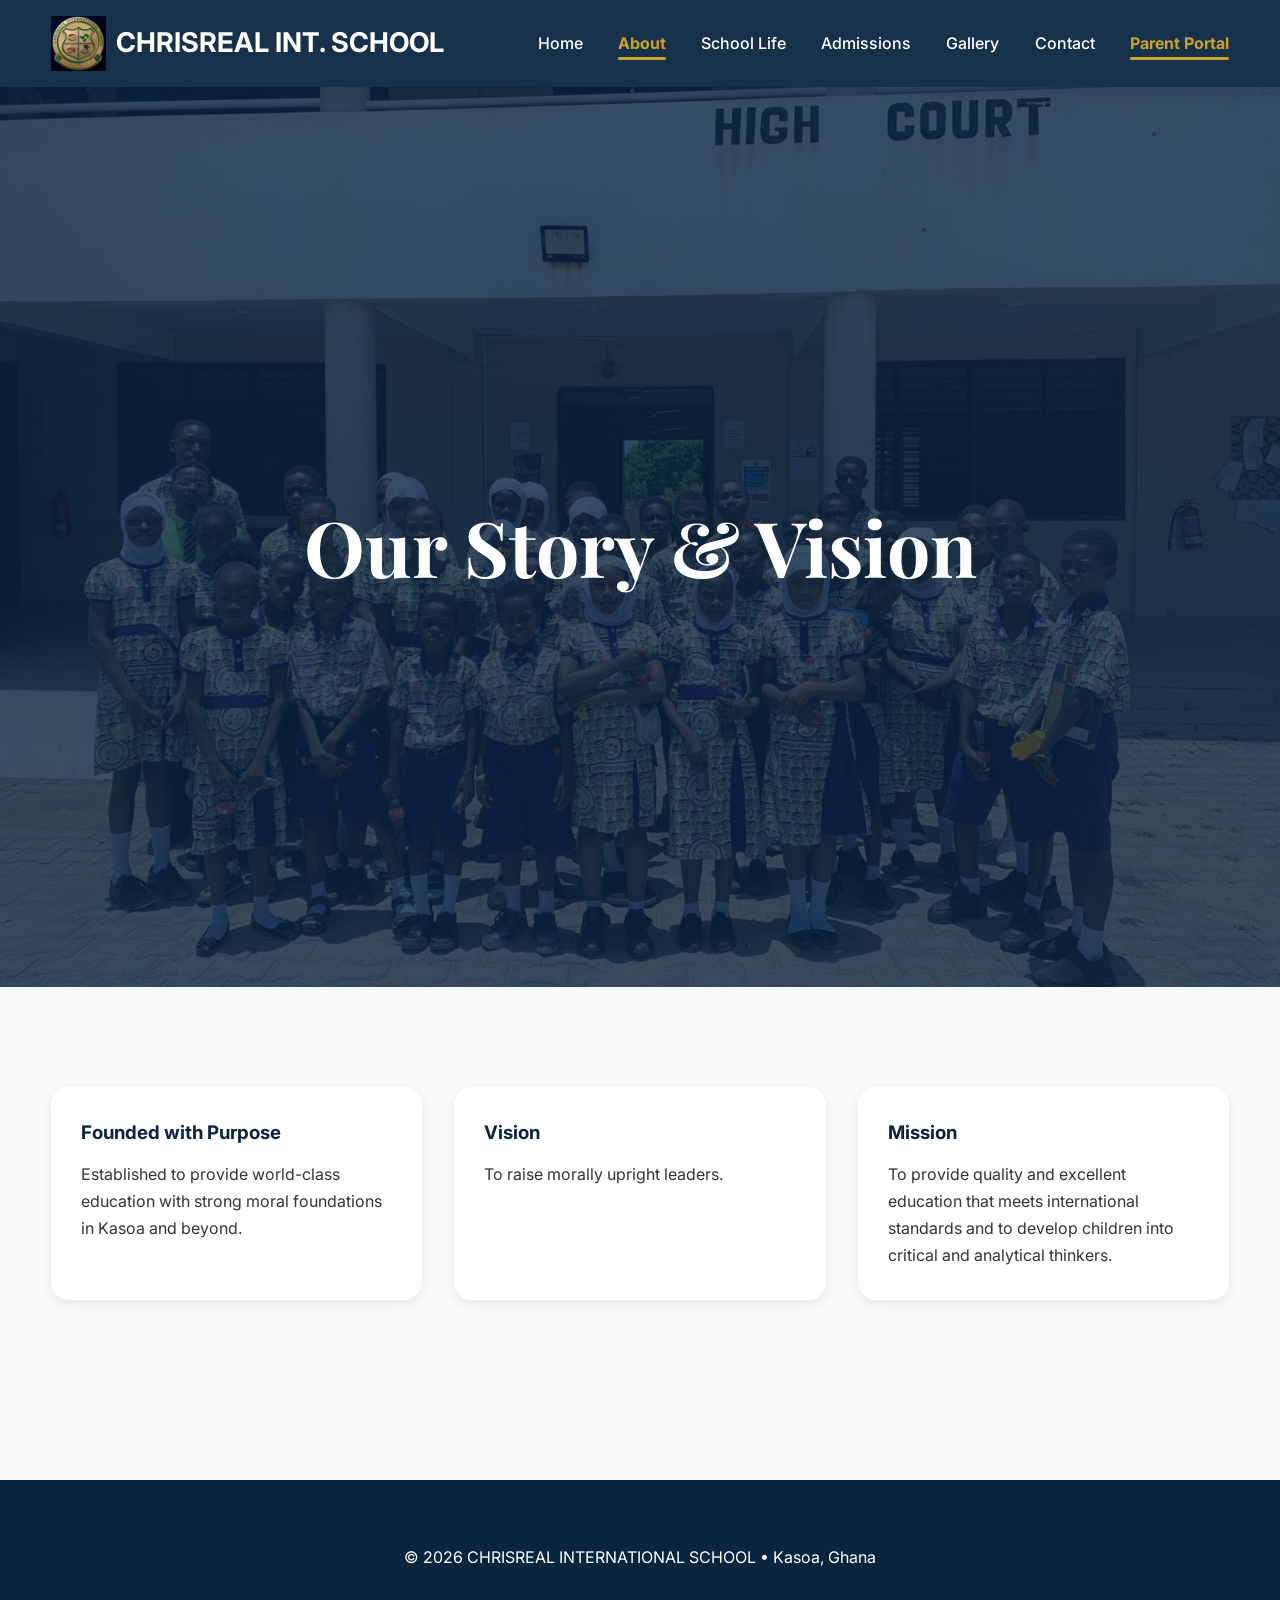
==== about.html @ 903fd570 "Update about.html" ====
<!DOCTYPE html>
<html lang="en">
<head>
  <meta charset="UTF-8">
  <meta name="viewport" content="width=device-width, initial-scale=1.0">
  <title>About Us - CHRISREAL INT. SCHOOL</title>

 <!-- Favicon -->
<link rel="icon" type="image/x-icon" href="image/favicon.ico">
<link rel="icon" type="image/png" sizes="32x32" href="image/favicon-32x32.png">
<link rel="icon" type="image/png" sizes="16x16" href="image/favicon-16x16.png">
<link rel="apple-touch-icon" sizes="180x180" href="image/apple-touch-icon.png">
<link rel="manifest" href="image/site.webmanifest">
  
  <link rel="stylesheet" href="assets/css/styles.css">
  <link href="https://fonts.googleapis.com/css2?family=Inter:wght@400;500;600;700&family=Playfair+Display:wght@700&display=swap" rel="stylesheet">
  <link rel="stylesheet" href="https://cdnjs.cloudflare.com/ajax/libs/font-awesome/6.6.0/css/all.min.css">
</head>
<body>

<!-- ==================== NAVBAR ==================== -->
<nav class="navbar">
  <div class="container">
    <div class="logo">
      <img src="image/chrisreallogo.jpg" alt="Chrisreal International School Logo">
      <span>CHRISREAL INT. SCHOOL</span>
    </div>

    <!-- Desktop Menu -->
    <ul class="nav-links">
      <li><a href="index.html">Home</a></li>
      <li><a href="about.html" class="active">About</a></li>
      <li><a href="life.html">School Life</a></li>
      <li><a href="admission.html">Admissions</a></li>
      <li><a href="gallery.html">Gallery</a></li>
      <li><a href="contact.html">Contact</a></li>
      <li><a href="login.php" class="active">Parent Portal</a></li>
    </ul>

    <button class="hamburger" id="hamburger" aria-label="Open menu" aria-expanded="false">&#9776;</button>
  </div>
</nav>

<!-- MOBILE PANEL — matches the ID main.js expects -->
<div class="mobile-panel" id="mobilePanel">
  <button class="close-menu" id="closeMenu" aria-label="Close menu">&#x2715;</button>
  <ul class="mobile-links">
    <li><a href="index.html">Home</a></li>
    <li><a href="about.html">About Us</a></li>
    <li><a href="life.html">School Life</a></li>
    <li><a href="admission.html">Admissions</a></li>
    <li><a href="gallery.html">Gallery</a></li>
    <li><a href="contact.html">Contact</a></li>
    <li><a href="login.php" class="active">Parent Portal</a></li>
  </ul>
</div>

<!-- OVERLAY — clicking it closes the menu -->
<div class="menu-overlay" id="menuOverlay"></div>

<!-- ==================== HERO ==================== -->
<header class="hero" style="height:65vh;
  background: linear-gradient(rgba(10,37,64,0.8), rgba(10,37,64,0.8)),
  url('image/about.jpg') center/cover no-repeat;">
  <div class="hero-content">
    <h1>Our Story &amp; Vision</h1>
  </div>
</header>

<!-- ==================== TILES ==================== -->
<section class="section">
  <div class="container">
    <div class="tiles-grid">

      <div class="tile">
        <div class="tile-content">
          <h3>Founded with Purpose</h3>
          <p>Established to provide world-class education with strong moral foundations in Kasoa and beyond.</p>
        </div>
      </div>

      <div class="tile">
        <div class="tile-content">
          <h3>Vision</h3>
          <p>To raise morally upright leaders.</p>
        </div>
      </div>

      <div class="tile">
        <div class="tile-content">
          <h3>Mission</h3>
          <p>To provide quality and excellent education that meets international standards and to develop children into critical and analytical thinkers.</p>
        </div>
      </div>

    </div>
  </div>
</section>

<!-- ==================== FOOTER ==================== -->
<footer>
  <div class="container">
    <p>&copy; <span id="year"></span> CHRISREAL INTERNATIONAL SCHOOL &bull; Kasoa, Ghana</p>
  </div>
</footer>

<script src="assets/js/main.js"></script>
</body>
</html>
---- assets/css/styles.css ----
/* ==================== RESET ==================== */
* {
  margin: 0;
  padding: 0;
  box-sizing: border-box;
}

:root {
  --primary: #0a2540;
  --primary-light: #133b63;
  --accent: #c9a227;
  --accent-hover: #e0b62d;

  --text: #333;
  --white: #fff;
  --bg-light: #f8fafc;

  --shadow-sm: 0 4px 12px rgba(0, 0, 0, 0.08);
  --shadow-md: 0 10px 30px rgba(0, 0, 0, 0.12);
  --shadow-lg: 0 20px 60px rgba(0, 0, 0, 0.16);

  --radius: 18px;
  --transition: all 0.35s ease;
}

/* ==================== GLOBAL ==================== */
html {
  scroll-behavior: smooth;
}

html,
body {
  width: 100%;
  overflow-x: hidden;
}

body {
  font-family: 'Inter', system-ui, sans-serif;
  line-height: 1.7;
  color: var(--text);
  background: var(--bg-light);
}

img {
  max-width: 100%;
  display: block;
}

.container {
  width: min(92%, 1400px);
  margin: auto;
}

.section {
  padding: 100px 0;
}

.section-title {
  text-align: center;
  font-size: clamp(2rem, 5vw, 3rem);
  margin-bottom: 4rem;
  color: var(--primary);
  font-family: 'Playfair Display', serif;
  position: relative;
}

.section-title::after {
  content: "";
  width: 90px;
  height: 4px;
  background: var(--accent);
  position: absolute;
  bottom: -15px;
  left: 50%;
  transform: translateX(-50%);
  border-radius: 20px;
}

/* ==================== NAVBAR ==================== */
.navbar {
  background: rgba(10, 37, 64, 0.94);
  backdrop-filter: blur(14px);
  position: sticky;
  top: 0;
  z-index: 1200;
  box-shadow: var(--shadow-sm);
}

.navbar .container {
  padding: 1rem 0;
  display: flex;
  align-items: center;
  justify-content: space-between;
  position: relative;
}

.logo {
  display: flex;
  align-items: center;
  gap: 10px;
  color: white;
  font-size: 1.7rem;
  font-weight: 700;
}

.logo img {
  height: 55px;
  transition: var(--transition);
}

.logo:hover img {
  transform: scale(1.05);
}

/* ==================== DESKTOP NAV ==================== */
.nav-links {
  display: flex;
  list-style: none;
  gap: 2.2rem;
}

.nav-links a {
  color: white;
  text-decoration: none;
  font-weight: 500;
  font-size: 1rem;
  position: relative;
  transition: var(--transition);
}

.nav-links a:hover {
  color: var(--accent);
}

.nav-links a::after {
  content: '';
  position: absolute;
  left: 0;
  bottom: -7px;
  width: 0;
  height: 3px;
  border-radius: 20px;
  background: var(--accent);
  transition: var(--transition);
}

.nav-links a:hover::after,
.nav-links a.active::after {
  width: 100%;
}

/* ==================== HAMBURGER ==================== */
.hamburger {
  display: none;
  font-size: 2rem;
  color: white;
  background: none;
  border: none;
  cursor: pointer;
}

/* ==================== MOBILE MENU ==================== */
.mobile-menu {
  display: none;
  position: absolute;
  top: 100%;
  left: 0;
  width: 100%;
  background: rgba(10, 37, 64, 0.98);
  backdrop-filter: blur(12px);
  padding: 30px 0 40px;
  box-shadow: var(--shadow-lg);
}

.mobile-menu.active {
  display: block;
  animation: fadeIn 0.35s ease;
}

.mobile-menu .nav-links {
  display: flex;
  flex-direction: column;
  gap: 1.5rem;
  padding: 0 25px;
}

.mobile-menu .nav-links a {
  font-size: 1.2rem;
  padding: 12px 0;
  display: block;
}

/* ==================== BUTTONS ==================== */
.btn-primary,
.btn-secondary {
  padding: 14px 32px;
  border-radius: 50px;
  text-decoration: none;
  font-weight: 600;
  transition: var(--transition);
  display: inline-flex;
  align-items: center;
  justify-content: center;
}

.btn-primary {
  background: var(--accent);
  color: var(--primary);
  box-shadow: 0 8px 20px rgba(201, 162, 39, 0.3);
}

.btn-primary:hover {
  background: var(--accent-hover);
  transform: translateY(-3px);
}

.btn-secondary {
  border: 2px solid rgba(255,255,255,0.8);
  color: white;
}

.btn-secondary:hover {
  background: white;
  color: var(--primary);
  transform: translateY(-3px);
}

/* ==================== HERO ==================== */
.hero {
  min-height: 100vh;
  padding: 120px 0 80px;
  background:
    linear-gradient(rgba(10,37,64,0.82), rgba(10,37,64,0.82)),
    url('../assets/images/hero.jpg') center/cover no-repeat;
  display: flex;
  align-items: center;
  text-align: center;
  color: white;
}

.hero-content {
  max-width: 950px;
  margin: auto;
  padding: 0 20px;
  animation: fadeUp 1s ease;
}

.hero-content h1 {
  font-family: 'Playfair Display', serif;
  font-size: clamp(2.8rem, 6vw, 5rem);
  line-height: 1.1;
  margin-bottom: 1.4rem;
}

.hero-content p {
  font-size: 1.2rem;
  max-width: 700px;
  margin: auto;
  opacity: 0.92;
}

.hero-buttons {
  display: flex;
  gap: 18px;
  justify-content: center;
  flex-wrap: wrap;
  margin-top: 35px;
}

/* ==================== TILES ==================== */
.tiles-grid {
  display: grid;
  grid-template-columns: repeat(auto-fit, minmax(320px, 1fr));
  gap: 2rem;
}

.tile {
  background: white;
  border-radius: var(--radius);
  overflow: hidden;
  box-shadow: var(--shadow-sm);
  transition: var(--transition);
}

.tile:hover {
  transform: translateY(-10px);
  box-shadow: var(--shadow-lg);
}

.tile img {
  width: 100%;
  height: 240px;
  object-fit: cover;
  transition: transform 0.5s ease;
}

.tile:hover img {
  transform: scale(1.05);
}

.tile-content {
  padding: 30px;
}

.tile-content h3 {
  color: var(--primary);
  margin-bottom: 12px;
}

/* ==================== FORM ==================== */
.form-container {
  background: white;
  padding: 50px 40px;
  border-radius: 24px;
  box-shadow: var(--shadow-lg);
  max-width: 780px;
  margin: 40px auto;
}

.form-group {
  margin-bottom: 24px;
}

.form-group label {
  display: block;
  margin-bottom: 10px;
  font-weight: 600;
  color: var(--primary);
}

.form-group input,
.form-group select,
.form-group textarea {
  width: 100%;
  padding: 16px 18px;
  border: 2px solid #e2e8f0;
  border-radius: 14px;
  font-size: 1rem;
  transition: var(--transition);
  background: #f8fafc;
}

.form-group input:focus,
.form-group select:focus,
.form-group textarea:focus {
  border-color: var(--accent);
  box-shadow: 0 0 0 4px rgba(201,162,39,0.15);
  background: white;
  outline: none;
}

.form-row {
  display: grid;
  grid-template-columns: 1fr 1fr;
  gap: 25px;
}

/* ==================== FOOTER ==================== */
footer {
  background: var(--primary);
  color: white;
  text-align: center;
  padding: 4rem 20px;
  margin-top: 80px;
}

/* ==================== ANIMATIONS ==================== */
@keyframes fadeUp {
  from {
    opacity: 0;
    transform: translateY(35px);
  }
  to {
    opacity: 1;
    transform: translateY(0);
  }
}

@keyframes fadeIn {
  from {
    opacity: 0;
    transform: translateY(-15px);
  }
  to {
    opacity: 1;
    transform: translateY(0);
  }
}

/* ==================== TABLETS ==================== */
@media (max-width: 992px) {

  /* Hide desktop nav only */
  .navbar .nav-links {
    display: none;
  }

  /* Show hamburger */
  .hamburger {
    display: block;
  }

  /* Mobile menu links */
  .mobile-menu .nav-links {
    display: flex;
  }

  .section {
    padding: 80px 0;
  }
}

/* ==================== MOBILE ==================== */
@media (max-width: 768px) {

  .navbar .container {
    padding: 0.9rem 15px;
  }

  .logo {
    font-size: 1.3rem;
  }

  .logo img {
    height: 45px;
  }

  .hero {
    min-height: auto;
    padding: 140px 20px 80px;
  }

  .hero-content {
    width: 100%;
  }

  .hero-content h1 {
    font-size: 2.2rem;
    line-height: 1.2;
  }

  .hero-content p {
    font-size: 1rem;
    line-height: 1.7;
  }

  .hero-buttons {
    flex-direction: column;
    align-items: center;
  }

  .hero-buttons a {
    width: 100%;
    max-width: 320px;
  }

  .btn-primary,
  .btn-secondary {
    width: 100%;
  }

  .form-container {
    padding: 35px 20px;
    margin: 20px 15px;
    border-radius: 18px;
  }

  .form-row {
    grid-template-columns: 1fr;
  }

  .form-group input,
  .form-group select,
  .form-group textarea {
    padding: 14px 16px;
    font-size: 16px;
  }

  .tile img {
    height: 220px;
  }
}

/* ==================== SMALL PHONES ==================== */
@media (max-width: 600px) {

  .tiles-grid {
    grid-template-columns: 1fr;
  }

  .tile-content {
    padding: 22px;
  }

  .tile img {
    height: 210px;
  }

  .section-title {
    font-size: 2rem;
  }

  .hero-content h1 {
    font-size: 2rem;
  }
}
/* Active page link */
.nav-links a.active {
  color: var(--accent);
  font-weight: 700;
}

.nav-links a.active::after {
  width: 100%;
}

/* Mobile active link */
.mobile-menu .nav-links a.active {
  background: rgba(201, 162, 39, 0.12);
  border-left: 4px solid var(--accent);
  padding-left: 14px;
  border-radius: 6px;
}

/* Hide mobile panel by default */
.mobile-panel {
  position: fixed;
  top: 0;
  right: -320px;
  width: 300px;
  max-width: 85%;
  height: 100vh;
  background: #0a2540;
  z-index: 1500;
  padding: 30px 25px;
  transition: right 0.4s ease;
  box-shadow: -10px 0 30px rgba(0,0,0,0.3);
  overflow-y: auto;
}

/* Show only when active */
.mobile-panel.active {
  right: 0;
}

/* Overlay hidden by default */
.menu-overlay {
  position: fixed;
  inset: 0;
  background: rgba(0,0,0,0.55);
  opacity: 0;
  visibility: hidden;
  transition: 0.35s ease;
  z-index: 1400;
}

/* Show overlay when active */
.menu-overlay.active {
  opacity: 1;
  visibility: visible;
}

/* Mobile links */
.mobile-links {
  list-style: none;
  display: flex;
  flex-direction: column;
  gap: 1.2rem;
  margin-top: 20px;
}

.mobile-links a {
  color: white;
  text-decoration: none;
  font-size: 1.1rem;
  padding: 12px 14px;
  display: block;
  border-radius: 10px;
  transition: 0.3s ease;
}

.mobile-links a:hover,
.mobile-links a.active {
  background: rgba(201, 162, 39, 0.15);
  color: #c9a227;
}

/* Close button */
.close-menu {
  background: none;
  border: none;
  color: white;
  font-size: 2rem;
  cursor: pointer;
  display: block;
  margin-left: auto;
}

/* =========================
   DESKTOP / MOBILE CONTROL
========================= */

/* Desktop */
@media (min-width: 993px) {

  .hamburger,
  .mobile-panel,
  .menu-overlay {
    display: none !important;
  }

  .desktop-menu {
    display: flex;
  }
}

/* Mobile */
@media (max-width: 992px) {

  .desktop-menu {
    display: none;
  }

  .hamburger {
    display: block;
  }
}
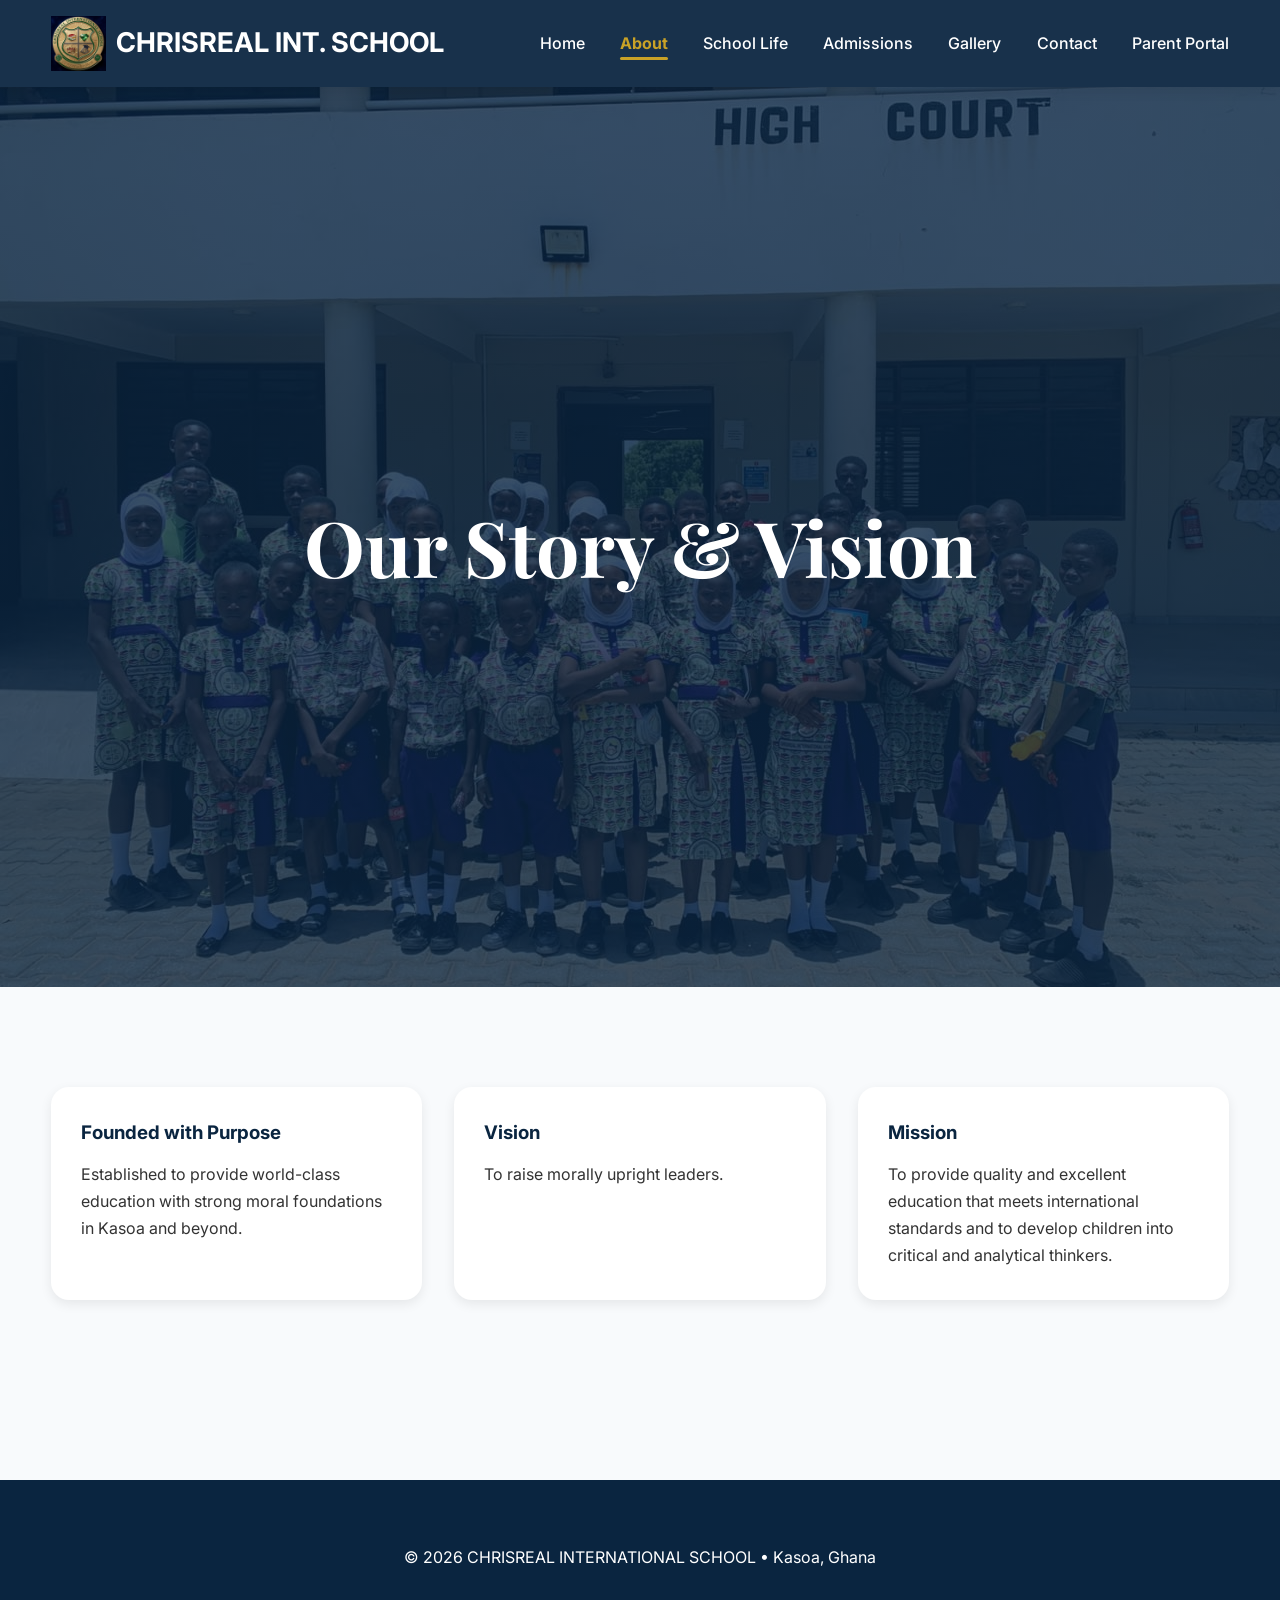
==== commit 610bad18: "Update about.html" ====
--- a/about.html
+++ b/about.html
@@ -34,7 +34,7 @@
       <li><a href="admission.html">Admissions</a></li>
       <li><a href="gallery.html">Gallery</a></li>
       <li><a href="contact.html">Contact</a></li>
-      <li><a href="login.php" class="active">Parent Portal</a></li>
+      <li><a href="login.php">Parent Portal</a></li>
     </ul>
 
     <button class="hamburger" id="hamburger" aria-label="Open menu" aria-expanded="false">&#9776;</button>
@@ -51,7 +51,7 @@
     <li><a href="admission.html">Admissions</a></li>
     <li><a href="gallery.html">Gallery</a></li>
     <li><a href="contact.html">Contact</a></li>
-    <li><a href="login.php" class="active">Parent Portal</a></li>
+    <li><a href="login.php">Parent Portal</a></li>
   </ul>
 </div>
 
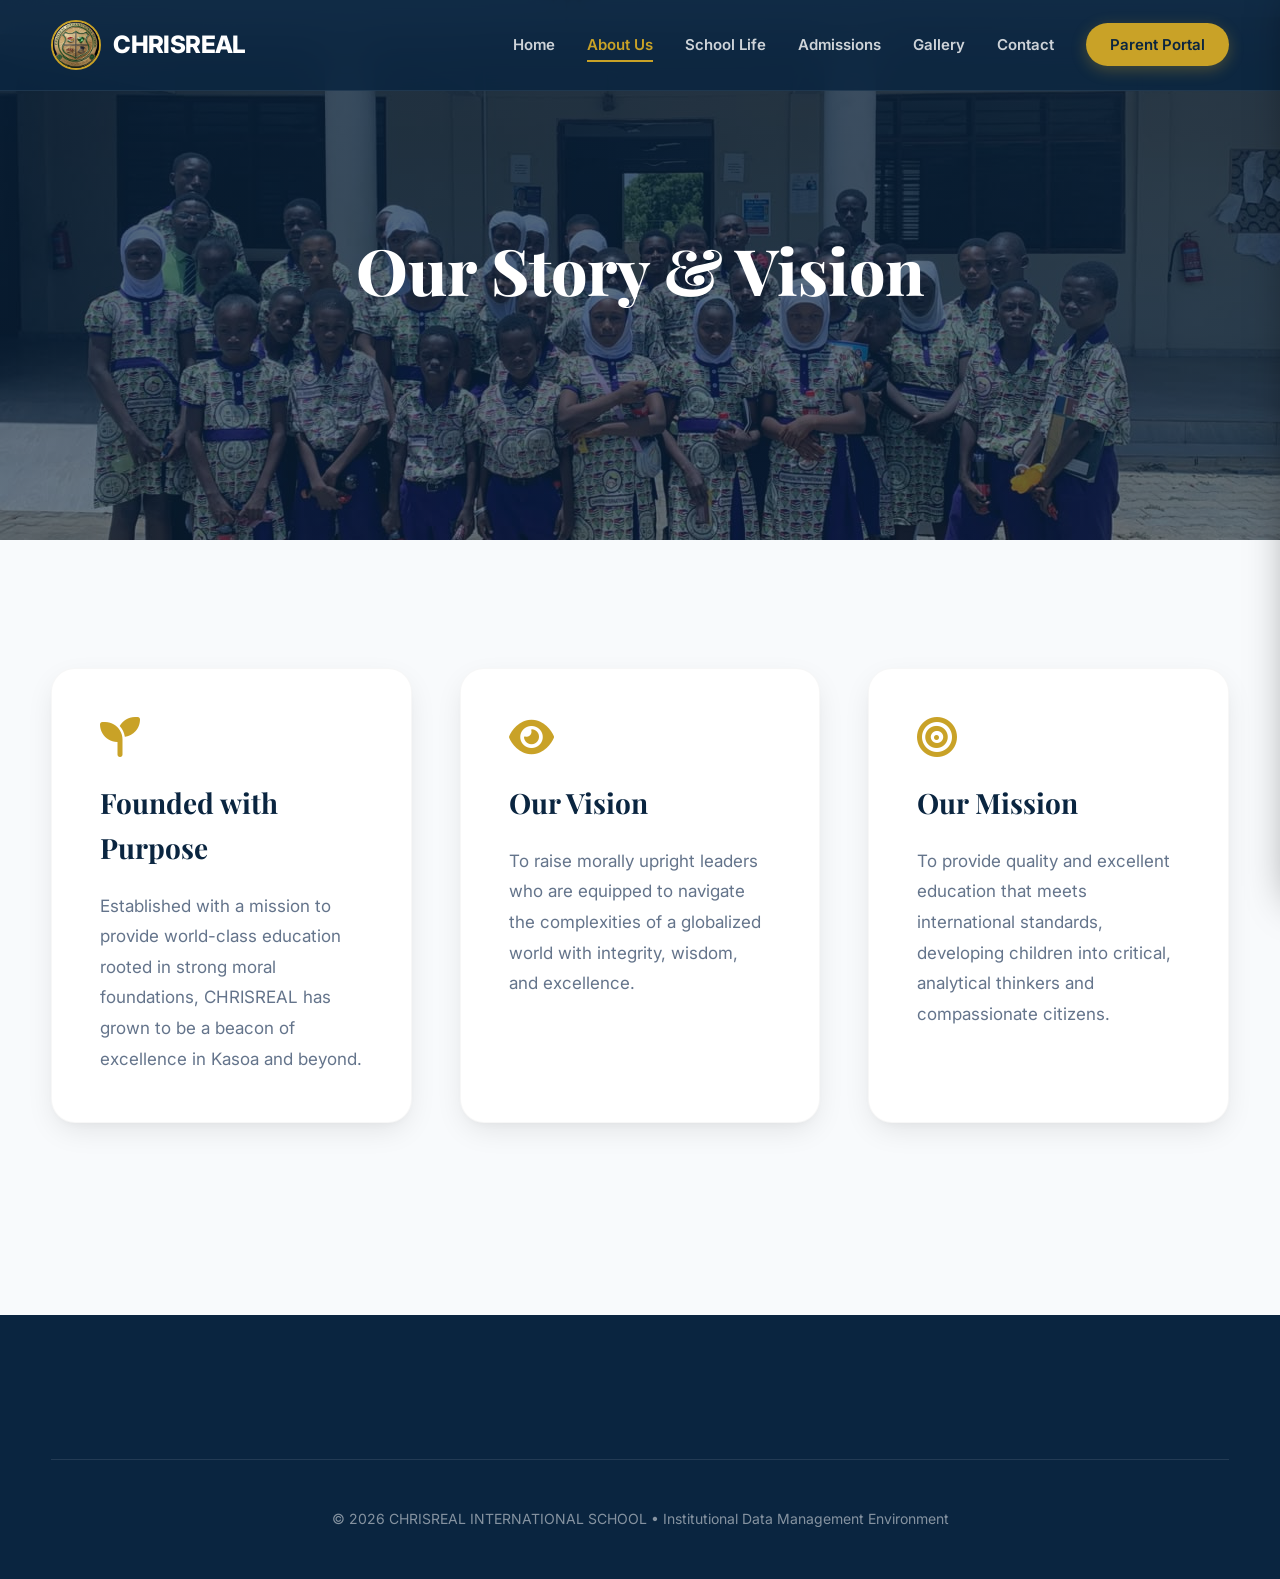
==== commit 8332ac54: "Update about.html" ====
--- a/about.html
+++ b/about.html
@@ -1,109 +1,266 @@
 <!DOCTYPE html>
 <html lang="en">
 <head>
-  <meta charset="UTF-8">
-  <meta name="viewport" content="width=device-width, initial-scale=1.0">
-  <title>About Us - CHRISREAL INT. SCHOOL</title>
-
- <!-- Favicon -->
-<link rel="icon" type="image/x-icon" href="image/favicon.ico">
-<link rel="icon" type="image/png" sizes="32x32" href="image/favicon-32x32.png">
-<link rel="icon" type="image/png" sizes="16x16" href="image/favicon-16x16.png">
-<link rel="apple-touch-icon" sizes="180x180" href="image/apple-touch-icon.png">
-<link rel="manifest" href="image/site.webmanifest">
-  
-  <link rel="stylesheet" href="assets/css/styles.css">
-  <link href="https://fonts.googleapis.com/css2?family=Inter:wght@400;500;600;700&family=Playfair+Display:wght@700&display=swap" rel="stylesheet">
-  <link rel="stylesheet" href="https://cdnjs.cloudflare.com/ajax/libs/font-awesome/6.6.0/css/all.min.css">
+    <meta charset="UTF-8">
+    <meta name="viewport" content="width=device-width, initial-scale=1.0">
+    <title>About Us | CHRISREAL INTERNATIONAL SCHOOL</title>
+
+    <!-- Favicon -->
+    <link rel="icon" type="image/x-icon" href="image/favicon.ico">
+    <link rel="icon" type="image/png" sizes="32x32" href="image/favicon-32x32.png">
+    <link rel="icon" type="image/png" sizes="16x16" href="image/favicon-16x16.png">
+    <link rel="apple-touch-icon" sizes="180x180" href="image/apple-touch-icon.png">
+    <link rel="manifest" href="image/site.webmanifest">
+    
+    <!-- Premium Fonts -->
+    <link rel="preconnect" href="https://fonts.googleapis.com">
+    <link rel="preconnect" href="https://fonts.gstatic.com" crossorigin>
+    <link href="https://fonts.googleapis.com/css2?family=Inter:wght@300;400;500;600;700;800&family=Playfair+Display:ital,wght@0,700;0,800;1,700&display=swap" rel="stylesheet">
+    
+    <!-- Iconography -->
+    <link rel="stylesheet" href="https://cdnjs.cloudflare.com/ajax/libs/font-awesome/6.6.0/css/all.min.css">
+    
+    <style>
+        :root {
+            --brand-primary: #0a2540;
+            --brand-primary-dark: #06182c;
+            --brand-primary-light: #133b63;
+            --brand-accent: #c9a227;
+            --brand-accent-hover: #e0b62d;
+            --text-main: #1e293b;
+            --text-muted: #64748b;
+            --bg-light: #f8fafc;
+            --radius-premium: 1.5rem;
+            --transition: all 0.4s cubic-bezier(0.4, 0, 0.2, 1);
+            --shadow-premium: 0 10px 30px -5px rgba(0, 0, 0, 0.1), 0 4px 10px -5px rgba(0, 0, 0, 0.05);
+            --shadow-hover: 0 25px 50px -12px rgba(0, 0, 0, 0.15);
+        }
+
+        * { margin: 0; padding: 0; box-sizing: border-box; }
+
+        html { scroll-behavior: smooth; }
+
+        body {
+            font-family: 'Inter', sans-serif;
+            background-color: var(--bg-light);
+            color: var(--text-main);
+            line-height: 1.6;
+            overflow-x: hidden;
+        }
+
+        /* --- Premium Navbar --- */
+        .navbar {
+            background: rgba(10, 37, 64, 0.85);
+            backdrop-filter: blur(20px);
+            -webkit-backdrop-filter: blur(20px);
+            position: fixed;
+            top: 0; left: 0; right: 0;
+            z-index: 1200;
+            transition: var(--transition);
+            border-bottom: 1px solid rgba(255, 255, 255, 0.08);
+        }
+
+        .navbar.scrolled {
+            background: rgba(10, 37, 64, 0.98);
+            padding: 0.5rem 0;
+            box-shadow: var(--shadow-premium);
+        }
+
+        .navbar .container {
+            width: min(92%, 1400px);
+            margin: auto;
+            padding: 1.25rem 0;
+            display: flex;
+            align-items: center;
+            justify-content: space-between;
+        }
+
+        .logo {
+            display: flex;
+            align-items: center; gap: 0.75rem;
+            color: white; font-weight: 800; font-size: 1.5rem;
+            text-decoration: none; letter-spacing: -0.025em;
+        }
+
+        .logo img { height: 50px; border-radius: 50%; border: 2px solid var(--brand-accent); }
+
+        .nav-links { display: flex; list-style: none; gap: 2rem; align-items: center; }
+
+        .nav-links a {
+            color: rgba(255, 255, 255, 0.8); text-decoration: none;
+            font-weight: 600; font-size: 0.9375rem; transition: var(--transition);
+            position: relative; padding: 0.5rem 0;
+        }
+
+        .nav-links a:hover, .nav-links a.active { color: var(--brand-accent); }
+
+        .nav-links a::after {
+            content: ''; position: absolute; bottom: 0; left: 0; width: 0; height: 2px;
+            background: var(--brand-accent); transition: var(--transition);
+        }
+
+        .nav-links a:hover::after, .nav-links a.active::after { width: 100%; }
+
+        .portal-btn {
+            background: var(--brand-accent); color: var(--brand-primary) !important;
+            padding: 0.75rem 1.5rem !important; border-radius: 99px;
+            box-shadow: 0 4px 15px rgba(201, 162, 39, 0.3);
+        }
+
+        /* --- Secondary Hero --- */
+        .hero-sub {
+            height: 60vh;
+            background: linear-gradient(rgba(10,37,64,0.75), rgba(10,37,64,0.6)), url('image/about.jpg') center/cover no-repeat;
+            display: flex; align-items: center; justify-content: center;
+            text-align: center; color: white; padding: 0 1.5rem;
+            padding-top: var(--header-height);
+        }
+
+        .hero-sub h1 {
+            font-family: 'Playfair Display', serif; font-size: clamp(2.5rem, 6vw, 4rem);
+            font-weight: 800; animation: heroReveal 1s cubic-bezier(0.16, 1, 0.3, 1);
+        }
+
+        @keyframes heroReveal { from { opacity: 0; transform: translateY(30px); } to { opacity: 1; transform: translateY(0); } }
+
+        /* --- Sections --- */
+        .section { padding: 8rem 0; }
+
+        .container { width: min(92%, 1200px); margin: auto; }
+
+        .content-grid { display: grid; grid-template-columns: repeat(auto-fit, minmax(300px, 1fr)); gap: 3rem; }
+
+        .about-card {
+            background: white; border-radius: var(--radius-premium); padding: 3rem;
+            box-shadow: var(--shadow-premium); border: 1px solid rgba(0,0,0,0.03);
+            transition: var(--transition);
+        }
+
+        .about-card:hover { transform: translateY(-10px); box-shadow: var(--shadow-hover); }
+
+        .about-card i { font-size: 2.5rem; color: var(--brand-accent); margin-bottom: 1.5rem; }
+
+        .about-card h3 { font-family: 'Playfair Display', serif; font-size: 1.75rem; color: var(--brand-primary); margin-bottom: 1.25rem; }
+
+        .about-card p { color: var(--text-muted); font-size: 1.0625rem; line-height: 1.8; }
+
+        /* --- Footer --- */
+        .premium-footer { background: var(--brand-primary); color: white; padding: 6rem 0 3rem; margin-top: 4rem; }
+        .footer-bottom { padding-top: 3rem; border-top: 1px solid rgba(255, 255, 255, 0.1); text-align: center; margin-top: 3rem; }
+        .footer-bottom p { opacity: 0.5; font-size: 0.875rem; }
+
+        /* --- Mobile --- */
+        .hamburger { display: none; font-size: 2rem; color: white; background: none; border: none; cursor: pointer; }
+        .mobile-panel { position: fixed; top: 0; right: -320px; width: 300px; height: 100vh; background: var(--brand-primary); z-index: 1500; padding: 4rem 2rem; transition: right 0.5s cubic-bezier(0.16, 1, 0.3, 1); box-shadow: -10px 0 40px rgba(0,0,0,0.4); }
+        .mobile-panel.active { right: 0; }
+        .close-menu { position: absolute; top: 1.5rem; right: 1.5rem; color: white; background: none; border: none; font-size: 2rem; cursor: pointer; }
+        .mobile-links { list-style: none; display: flex; flex-direction: column; gap: 1.5rem; }
+        .mobile-links a { color: white; text-decoration: none; font-size: 1.25rem; font-weight: 700; padding: 1rem; border-radius: 1rem; }
+        .menu-overlay { position: fixed; inset: 0; background: rgba(0,0,0,0.6); opacity: 0; visibility: hidden; z-index: 1400; transition: var(--transition); }
+        .menu-overlay.active { opacity: 1; visibility: visible; }
+
+        @media (max-width: 992px) {
+            .desktop-menu { display: none; }
+            .hamburger { display: block; }
+        }
+    </style>
 </head>
 <body>
 
-<!-- ==================== NAVBAR ==================== -->
-<nav class="navbar">
-  <div class="container">
-    <div class="logo">
-      <img src="image/chrisreallogo.jpg" alt="Chrisreal International School Logo">
-      <span>CHRISREAL INT. SCHOOL</span>
+    <nav class="navbar" id="navbar">
+        <div class="container">
+            <a href="index.html" class="logo">
+                <img src="image/chrisreallogo.jpg" alt="CHRISREAL">
+                <span>CHRISREAL</span>
+            </a>
+            <ul class="nav-links desktop-menu">
+                <li><a href="index.html">Home</a></li>
+                <li><a href="about.html" class="active">About Us</a></li>
+                <li><a href="life.html">School Life</a></li>
+                <li><a href="admission.html">Admissions</a></li>
+                <li><a href="gallery.html">Gallery</a></li>
+                <li><a href="contact.html">Contact</a></li>
+                <li><a href="login.php" class="portal-btn">Parent Portal</a></li>
+            </ul>
+            <button class="hamburger" id="hamburger"><i class="fa-solid fa-bars"></i></button>
+        </div>
+    </nav>
+
+    <div class="menu-overlay" id="menuOverlay"></div>
+    <div class="mobile-panel" id="mobilePanel">
+        <button class="close-menu" id="closeMenu">✕</button>
+        <ul class="mobile-links">
+            <li><a href="index.html">Home</a></li>
+            <li><a href="about.html" class="active">About Us</a></li>
+            <li><a href="life.html">School Life</a></li>
+            <li><a href="admission.html">Admissions</a></li>
+            <li><a href="gallery.html">Gallery</a></li>
+            <li><a href="contact.html">Contact</a></li>
+            <li><a href="login.php" style="color:var(--brand-accent)">Parent Portal</a></li>
+        </ul>
     </div>
 
-    <!-- Desktop Menu -->
-    <ul class="nav-links">
-      <li><a href="index.html">Home</a></li>
-      <li><a href="about.html" class="active">About</a></li>
-      <li><a href="life.html">School Life</a></li>
-      <li><a href="admission.html">Admissions</a></li>
-      <li><a href="gallery.html">Gallery</a></li>
-      <li><a href="contact.html">Contact</a></li>
-      <li><a href="login.php">Parent Portal</a></li>
-    </ul>
-
-    <button class="hamburger" id="hamburger" aria-label="Open menu" aria-expanded="false">&#9776;</button>
-  </div>
-</nav>
-
-<!-- MOBILE PANEL — matches the ID main.js expects -->
-<div class="mobile-panel" id="mobilePanel">
-  <button class="close-menu" id="closeMenu" aria-label="Close menu">&#x2715;</button>
-  <ul class="mobile-links">
-    <li><a href="index.html">Home</a></li>
-    <li><a href="about.html">About Us</a></li>
-    <li><a href="life.html">School Life</a></li>
-    <li><a href="admission.html">Admissions</a></li>
-    <li><a href="gallery.html">Gallery</a></li>
-    <li><a href="contact.html">Contact</a></li>
-    <li><a href="login.php">Parent Portal</a></li>
-  </ul>
-</div>
-
-<!-- OVERLAY — clicking it closes the menu -->
-<div class="menu-overlay" id="menuOverlay"></div>
-
-<!-- ==================== HERO ==================== -->
-<header class="hero" style="height:65vh;
-  background: linear-gradient(rgba(10,37,64,0.8), rgba(10,37,64,0.8)),
-  url('image/about.jpg') center/cover no-repeat;">
-  <div class="hero-content">
-    <h1>Our Story &amp; Vision</h1>
-  </div>
-</header>
-
-<!-- ==================== TILES ==================== -->
-<section class="section">
-  <div class="container">
-    <div class="tiles-grid">
-
-      <div class="tile">
-        <div class="tile-content">
-          <h3>Founded with Purpose</h3>
-          <p>Established to provide world-class education with strong moral foundations in Kasoa and beyond.</p>
+    <header class="hero-sub">
+        <h1>Our Story & Vision</h1>
+    </header>
+
+    <section class="section">
+        <div class="container">
+            <div class="content-grid">
+                <div class="about-card">
+                    <i class="fa-solid fa-seedling"></i>
+                    <h3>Founded with Purpose</h3>
+                    <p>Established with a mission to provide world-class education rooted in strong moral foundations, CHRISREAL has grown to be a beacon of excellence in Kasoa and beyond.</p>
+                </div>
+
+                <div class="about-card">
+                    <i class="fa-solid fa-eye"></i>
+                    <h3>Our Vision</h3>
+                    <p>To raise morally upright leaders who are equipped to navigate the complexities of a globalized world with integrity, wisdom, and excellence.</p>
+                </div>
+
+                <div class="about-card">
+                    <i class="fa-solid fa-bullseye"></i>
+                    <h3>Our Mission</h3>
+                    <p>To provide quality and excellent education that meets international standards, developing children into critical, analytical thinkers and compassionate citizens.</p>
+                </div>
+            </div>
         </div>
-      </div>
-
-      <div class="tile">
-        <div class="tile-content">
-          <h3>Vision</h3>
-          <p>To raise morally upright leaders.</p>
+    </section>
+
+    <footer class="premium-footer">
+        <div class="container">
+            <div class="footer-bottom">
+                <p>&copy; 2026 CHRISREAL INTERNATIONAL SCHOOL &bull; Institutional Data Management Environment</p>
+            </div>
         </div>
-      </div>
-
-      <div class="tile">
-        <div class="tile-content">
-          <h3>Mission</h3>
-          <p>To provide quality and excellent education that meets international standards and to develop children into critical and analytical thinkers.</p>
-        </div>
-      </div>
-
-    </div>
-  </div>
-</section>
-
-<!-- ==================== FOOTER ==================== -->
-<footer>
-  <div class="container">
-    <p>&copy; <span id="year"></span> CHRISREAL INTERNATIONAL SCHOOL &bull; Kasoa, Ghana</p>
-  </div>
-</footer>
-
-<script src="assets/js/main.js"></script>
+    </footer>
+
+    <script>
+        document.addEventListener('DOMContentLoaded', function() {
+            const navbar = document.getElementById('navbar');
+            const hamburger = document.getElementById('hamburger');
+            const mobilePanel = document.getElementById('mobilePanel');
+            const menuOverlay = document.getElementById('menuOverlay');
+            const closeMenu = document.getElementById('closeMenu');
+
+            window.addEventListener('scroll', () => {
+                if (window.scrollY > 50) navbar.classList.add('scrolled');
+                else navbar.classList.remove('scrolled');
+            });
+
+            hamburger.addEventListener('click', () => {
+                mobilePanel.classList.add('active');
+                menuOverlay.classList.add('active');
+                document.body.style.overflow = 'hidden';
+            });
+
+            [closeMenu, menuOverlay].forEach(el => el.addEventListener('click', () => {
+                mobilePanel.classList.remove('active');
+                menuOverlay.classList.remove('active');
+                document.body.style.overflow = '';
+            }));
+        });
+    </script>
 </body>
 </html>
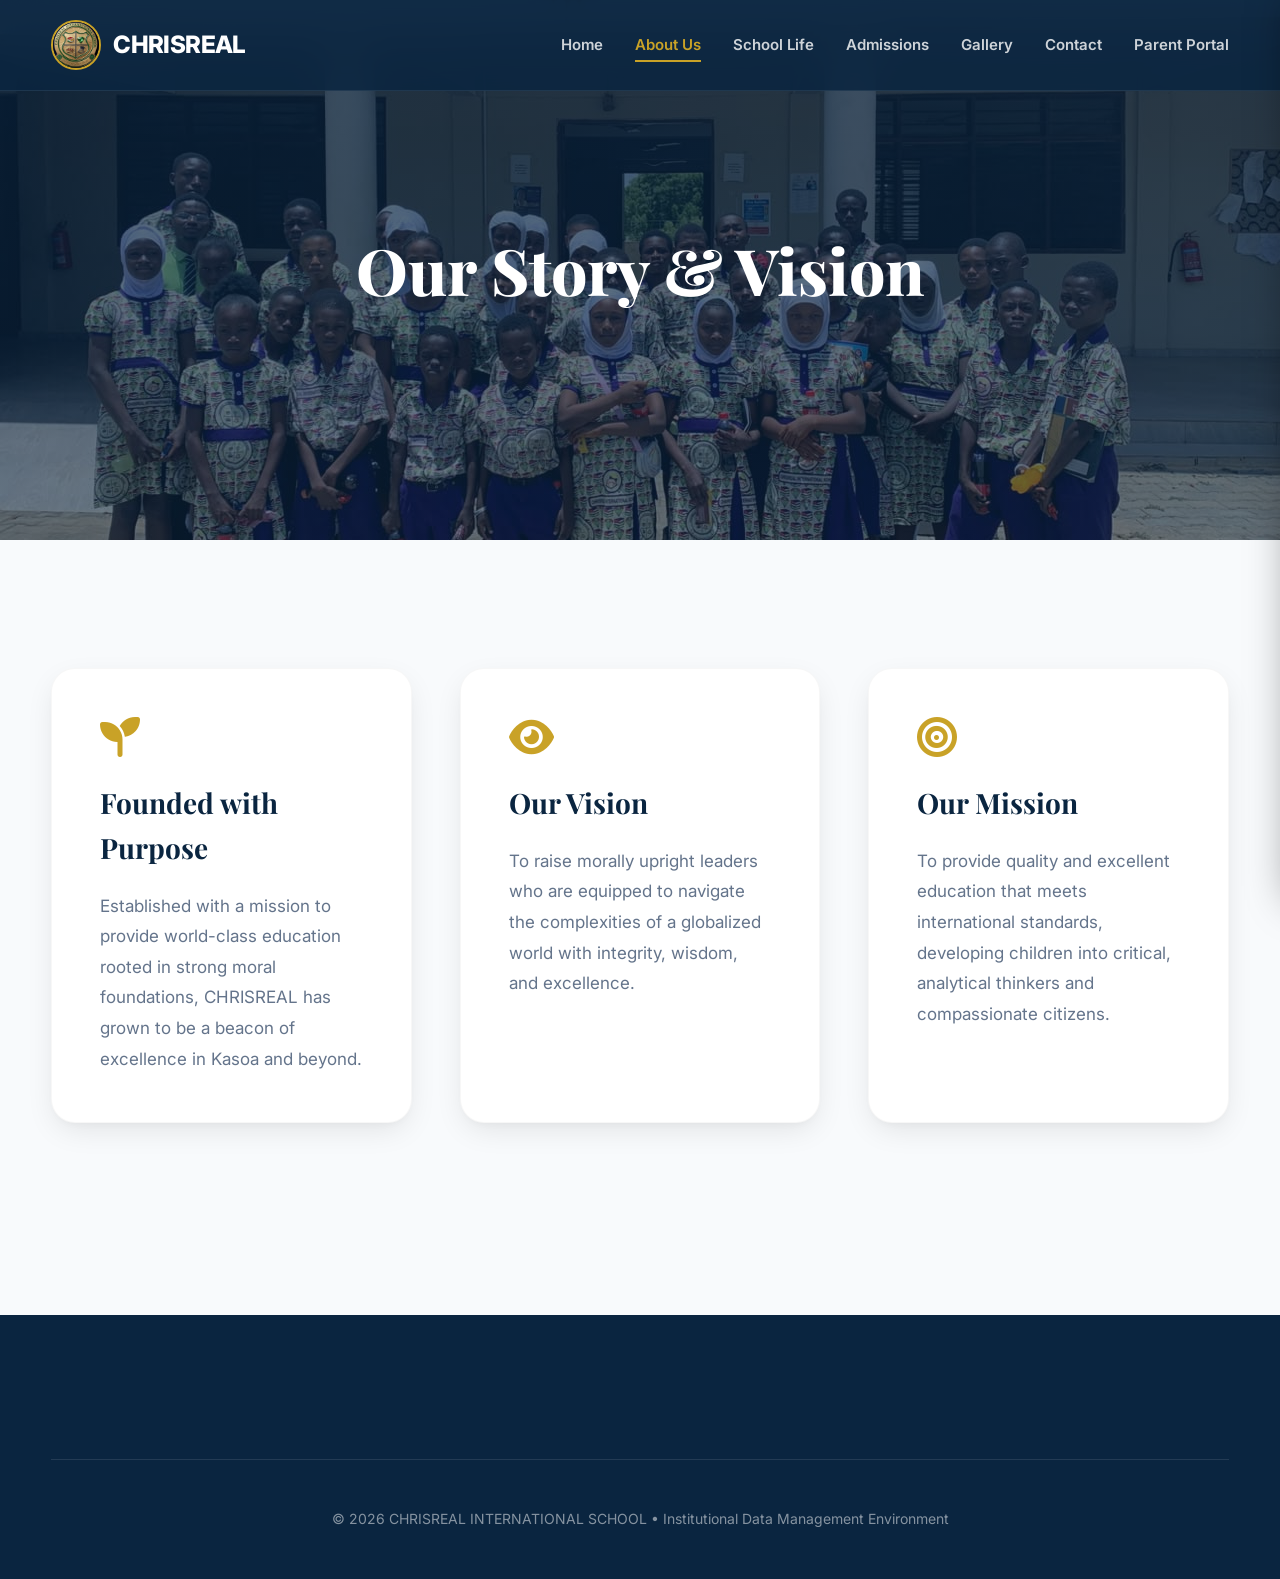
==== commit 0b8e15df: "Update about.html" ====
--- a/about.html
+++ b/about.html
@@ -180,7 +180,7 @@
                 <li><a href="admission.html">Admissions</a></li>
                 <li><a href="gallery.html">Gallery</a></li>
                 <li><a href="contact.html">Contact</a></li>
-                <li><a href="login.php" class="portal-btn">Parent Portal</a></li>
+                <li><a href="http://chrisreal.page.gd/login.php">Parent Portal</a></li>
             </ul>
             <button class="hamburger" id="hamburger"><i class="fa-solid fa-bars"></i></button>
         </div>
@@ -196,7 +196,7 @@
             <li><a href="admission.html">Admissions</a></li>
             <li><a href="gallery.html">Gallery</a></li>
             <li><a href="contact.html">Contact</a></li>
-            <li><a href="login.php" style="color:var(--brand-accent)">Parent Portal</a></li>
+            <li><a href="http://chrisreal.page.gd/login.php">Parent Portal</a></li>
         </ul>
     </div>
 
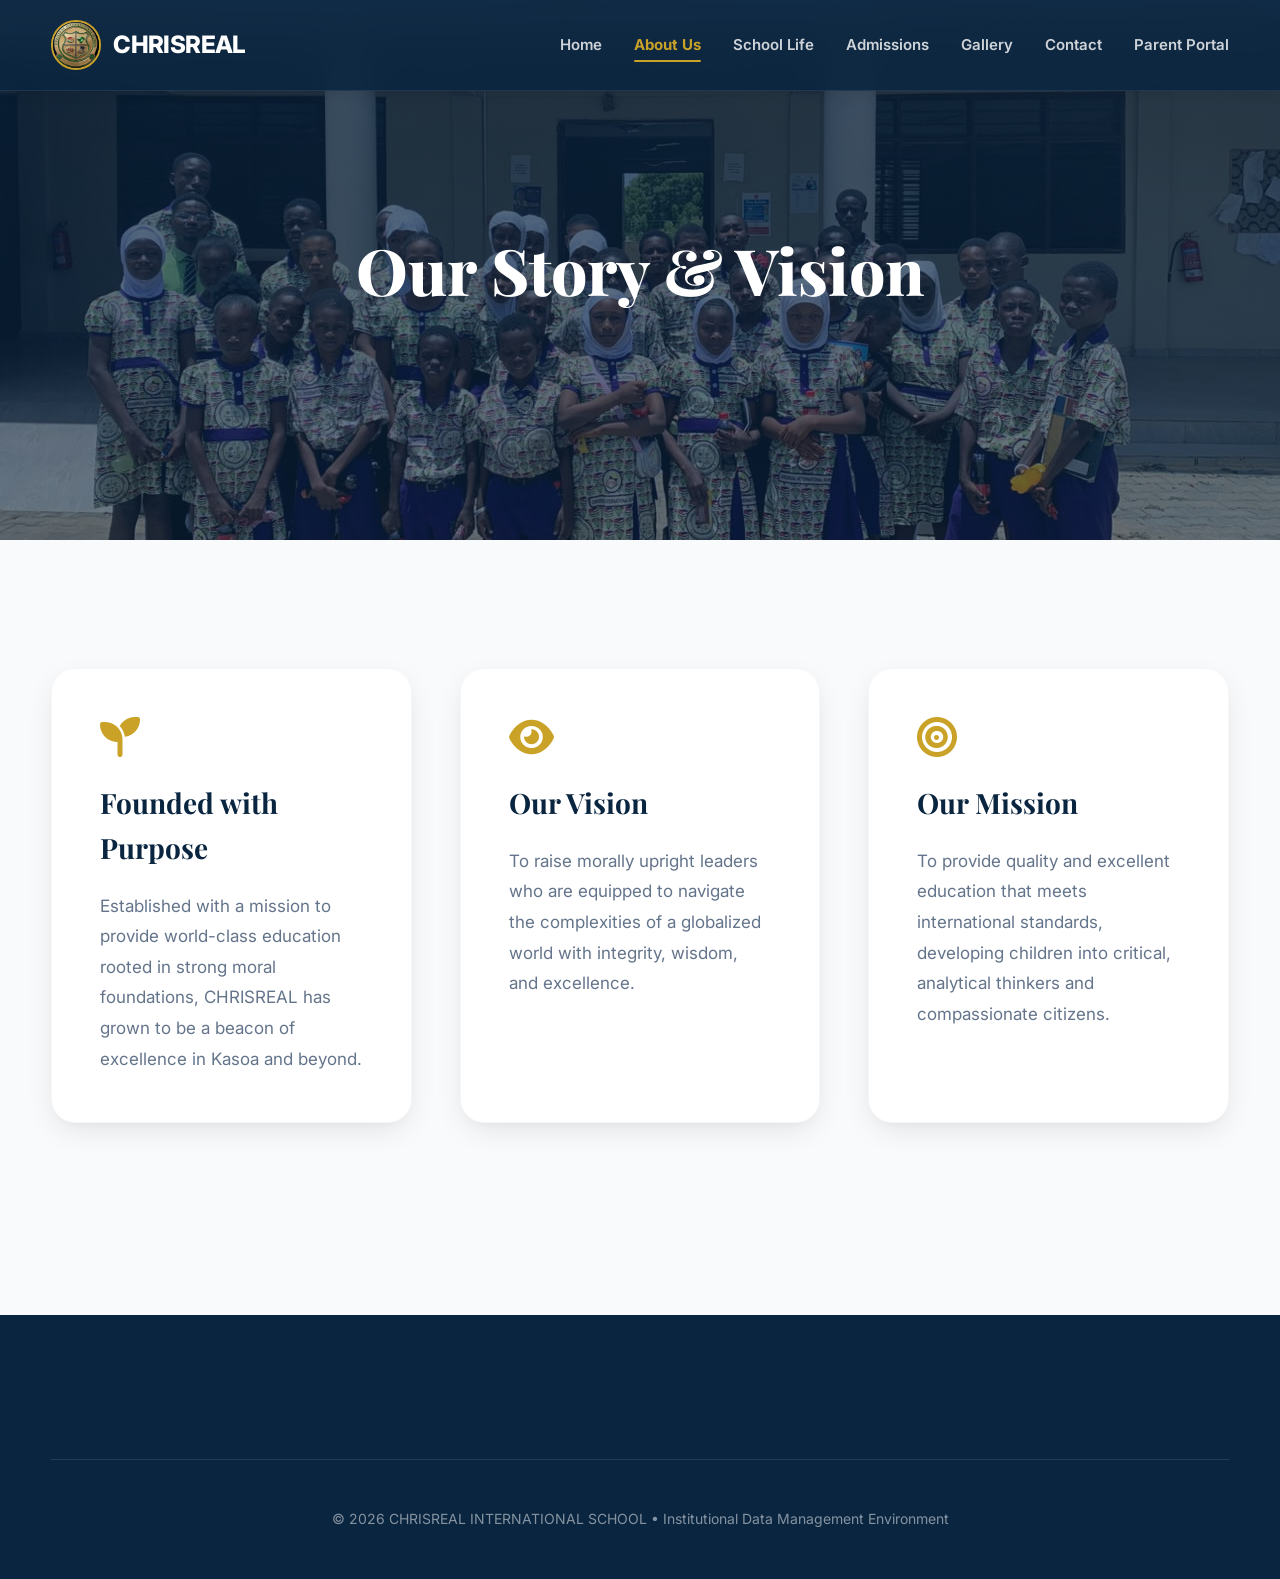
==== commit c9af3bf4: "Update about.html" ====
--- a/about.html
+++ b/about.html
@@ -1,6 +1,7 @@
 <!DOCTYPE html>
 <html lang="en">
 <head>
+    <link rel="stylesheet" href="assets/css/styles.css">
     <meta charset="UTF-8">
     <meta name="viewport" content="width=device-width, initial-scale=1.0">
     <title>About Us | CHRISREAL INTERNATIONAL SCHOOL</title>
--- a/assets/css/styles.css
+++ b/assets/css/styles.css
@@ -0,0 +1,627 @@
+/* ==================== RESET ==================== */
+* {
+  margin: 0;
+  padding: 0;
+  box-sizing: border-box;
+}
+
+:root {
+  --primary: #0a2540;
+  --primary-light: #133b63;
+  --accent: #c9a227;
+  --accent-hover: #e0b62d;
+
+  --text: #333;
+  --white: #fff;
+  --bg-light: #f8fafc;
+
+  --shadow-sm: 0 4px 12px rgba(0, 0, 0, 0.08);
+  --shadow-md: 0 10px 30px rgba(0, 0, 0, 0.12);
+  --shadow-lg: 0 20px 60px rgba(0, 0, 0, 0.16);
+
+  --radius: 18px;
+  --transition: all 0.35s ease;
+}
+
+/* ==================== GLOBAL ==================== */
+html {
+  scroll-behavior: smooth;
+}
+
+html,
+body {
+  width: 100%;
+  overflow-x: hidden;
+}
+
+body {
+  font-family: 'Inter', system-ui, sans-serif;
+  line-height: 1.7;
+  color: var(--text);
+  background: var(--bg-light);
+}
+
+img {
+  max-width: 100%;
+  display: block;
+}
+
+.container {
+  width: min(92%, 1400px);
+  margin: auto;
+}
+
+.section {
+  padding: 100px 0;
+}
+
+.section-title {
+  text-align: center;
+  font-size: clamp(2rem, 5vw, 3rem);
+  margin-bottom: 4rem;
+  color: var(--primary);
+  font-family: 'Playfair Display', serif;
+  position: relative;
+}
+
+.section-title::after {
+  content: "";
+  width: 90px;
+  height: 4px;
+  background: var(--accent);
+  position: absolute;
+  bottom: -15px;
+  left: 50%;
+  transform: translateX(-50%);
+  border-radius: 20px;
+}
+
+/* ==================== NAVBAR ==================== */
+.navbar {
+  background: rgba(10, 37, 64, 0.94);
+  backdrop-filter: blur(14px);
+  position: sticky;
+  top: 0;
+  z-index: 1200;
+  box-shadow: var(--shadow-sm);
+}
+
+.navbar .container {
+  padding: 1rem 0;
+  display: flex;
+  align-items: center;
+  justify-content: space-between;
+  position: relative;
+}
+
+.logo {
+  display: flex;
+  align-items: center;
+  gap: 10px;
+  color: white;
+  font-size: 1.7rem;
+  font-weight: 700;
+}
+
+.logo img {
+  height: 55px;
+  transition: var(--transition);
+}
+
+.logo:hover img {
+  transform: scale(1.05);
+}
+
+/* ==================== DESKTOP NAV ==================== */
+.nav-links {
+  display: flex;
+  list-style: none;
+  gap: 2.2rem;
+}
+
+.nav-links a {
+  color: white;
+  text-decoration: none;
+  font-weight: 500;
+  font-size: 1rem;
+  position: relative;
+  transition: var(--transition);
+}
+
+.nav-links a:hover {
+  color: var(--accent);
+}
+
+.nav-links a::after {
+  content: '';
+  position: absolute;
+  left: 0;
+  bottom: -7px;
+  width: 0;
+  height: 3px;
+  border-radius: 20px;
+  background: var(--accent);
+  transition: var(--transition);
+}
+
+.nav-links a:hover::after,
+.nav-links a.active::after {
+  width: 100%;
+}
+
+/* ==================== HAMBURGER ==================== */
+.hamburger {
+  display: none;
+  font-size: 2rem;
+  color: white;
+  background: none;
+  border: none;
+  cursor: pointer;
+}
+
+/* ==================== MOBILE MENU ==================== */
+.mobile-menu {
+  display: none;
+  position: absolute;
+  top: 100%;
+  left: 0;
+  width: 100%;
+  background: rgba(10, 37, 64, 0.98);
+  backdrop-filter: blur(12px);
+  padding: 30px 0 40px;
+  box-shadow: var(--shadow-lg);
+}
+
+.mobile-menu.active {
+  display: block;
+  animation: fadeIn 0.35s ease;
+}
+
+.mobile-menu .nav-links {
+  display: flex;
+  flex-direction: column;
+  gap: 1.5rem;
+  padding: 0 25px;
+}
+
+.mobile-menu .nav-links a {
+  font-size: 1.2rem;
+  padding: 12px 0;
+  display: block;
+}
+
+/* ==================== BUTTONS ==================== */
+.btn-primary,
+.btn-secondary {
+  padding: 14px 32px;
+  border-radius: 50px;
+  text-decoration: none;
+  font-weight: 600;
+  transition: var(--transition);
+  display: inline-flex;
+  align-items: center;
+  justify-content: center;
+}
+
+.btn-primary {
+  background: var(--accent);
+  color: var(--primary);
+  box-shadow: 0 8px 20px rgba(201, 162, 39, 0.3);
+}
+
+.btn-primary:hover {
+  background: var(--accent-hover);
+  transform: translateY(-3px);
+}
+
+.btn-secondary {
+  border: 2px solid rgba(255,255,255,0.8);
+  color: white;
+}
+
+.btn-secondary:hover {
+  background: white;
+  color: var(--primary);
+  transform: translateY(-3px);
+}
+
+/* ==================== HERO ==================== */
+.hero {
+  min-height: 100vh;
+  padding: 120px 0 80px;
+  background:
+    linear-gradient(rgba(10,37,64,0.82), rgba(10,37,64,0.82)),
+    url('../assets/images/hero.jpg') center/cover no-repeat;
+  display: flex;
+  align-items: center;
+  text-align: center;
+  color: white;
+}
+
+.hero-content {
+  max-width: 950px;
+  margin: auto;
+  padding: 0 20px;
+  animation: fadeUp 1s ease;
+}
+
+.hero-content h1 {
+  font-family: 'Playfair Display', serif;
+  font-size: clamp(2.8rem, 6vw, 5rem);
+  line-height: 1.1;
+  margin-bottom: 1.4rem;
+}
+
+.hero-content p {
+  font-size: 1.2rem;
+  max-width: 700px;
+  margin: auto;
+  opacity: 0.92;
+}
+
+.hero-buttons {
+  display: flex;
+  gap: 18px;
+  justify-content: center;
+  flex-wrap: wrap;
+  margin-top: 35px;
+}
+
+/* ==================== TILES ==================== */
+.tiles-grid {
+  display: grid;
+  grid-template-columns: repeat(auto-fit, minmax(320px, 1fr));
+  gap: 2rem;
+}
+
+.tile {
+  background: white;
+  border-radius: var(--radius);
+  overflow: hidden;
+  box-shadow: var(--shadow-sm);
+  transition: var(--transition);
+}
+
+.tile:hover {
+  transform: translateY(-10px);
+  box-shadow: var(--shadow-lg);
+}
+
+.tile img {
+  width: 100%;
+  height: 240px;
+  object-fit: cover;
+  transition: transform 0.5s ease;
+}
+
+.tile:hover img {
+  transform: scale(1.05);
+}
+
+.tile-content {
+  padding: 30px;
+}
+
+.tile-content h3 {
+  color: var(--primary);
+  margin-bottom: 12px;
+}
+
+/* ==================== FORM ==================== */
+.form-container {
+  background: white;
+  padding: 50px 40px;
+  border-radius: 24px;
+  box-shadow: var(--shadow-lg);
+  max-width: 780px;
+  margin: 40px auto;
+}
+
+.form-group {
+  margin-bottom: 24px;
+}
+
+.form-group label {
+  display: block;
+  margin-bottom: 10px;
+  font-weight: 600;
+  color: var(--primary);
+}
+
+.form-group input,
+.form-group select,
+.form-group textarea {
+  width: 100%;
+  padding: 16px 18px;
+  border: 2px solid #e2e8f0;
+  border-radius: 14px;
+  font-size: 1rem;
+  transition: var(--transition);
+  background: #f8fafc;
+}
+
+.form-group input:focus,
+.form-group select:focus,
+.form-group textarea:focus {
+  border-color: var(--accent);
+  box-shadow: 0 0 0 4px rgba(201,162,39,0.15);
+  background: white;
+  outline: none;
+}
+
+.form-row {
+  display: grid;
+  grid-template-columns: 1fr 1fr;
+  gap: 25px;
+}
+
+/* ==================== FOOTER ==================== */
+footer {
+  background: var(--primary);
+  color: white;
+  text-align: center;
+  padding: 4rem 20px;
+  margin-top: 80px;
+}
+
+/* ==================== ANIMATIONS ==================== */
+@keyframes fadeUp {
+  from {
+    opacity: 0;
+    transform: translateY(35px);
+  }
+  to {
+    opacity: 1;
+    transform: translateY(0);
+  }
+}
+
+@keyframes fadeIn {
+  from {
+    opacity: 0;
+    transform: translateY(-15px);
+  }
+  to {
+    opacity: 1;
+    transform: translateY(0);
+  }
+}
+
+/* ==================== TABLETS ==================== */
+@media (max-width: 992px) {
+
+  /* Hide desktop nav only */
+  .navbar .nav-links {
+    display: none;
+  }
+
+  /* Show hamburger */
+  .hamburger {
+    display: block;
+  }
+
+  /* Mobile menu links */
+  .mobile-menu .nav-links {
+    display: flex;
+  }
+
+  .section {
+    padding: 80px 0;
+  }
+}
+
+/* ==================== MOBILE ==================== */
+@media (max-width: 768px) {
+
+  .navbar .container {
+    padding: 0.9rem 15px;
+  }
+
+  .logo {
+    font-size: 1.3rem;
+  }
+
+  .logo img {
+    height: 45px;
+  }
+
+  .hero {
+    min-height: auto;
+    padding: 140px 20px 80px;
+  }
+
+  .hero-content {
+    width: 100%;
+  }
+
+  .hero-content h1 {
+    font-size: 2.2rem;
+    line-height: 1.2;
+  }
+
+  .hero-content p {
+    font-size: 1rem;
+    line-height: 1.7;
+  }
+
+  .hero-buttons {
+    flex-direction: column;
+    align-items: center;
+  }
+
+  .hero-buttons a {
+    width: 100%;
+    max-width: 320px;
+  }
+
+  .btn-primary,
+  .btn-secondary {
+    width: 100%;
+  }
+
+  .form-container {
+    padding: 35px 20px;
+    margin: 20px 15px;
+    border-radius: 18px;
+  }
+
+  .form-row {
+    grid-template-columns: 1fr;
+  }
+
+  .form-group input,
+  .form-group select,
+  .form-group textarea {
+    padding: 14px 16px;
+    font-size: 16px;
+  }
+
+  .tile img {
+    height: 220px;
+  }
+}
+
+/* ==================== SMALL PHONES ==================== */
+@media (max-width: 600px) {
+
+  .tiles-grid {
+    grid-template-columns: 1fr;
+  }
+
+  .tile-content {
+    padding: 22px;
+  }
+
+  .tile img {
+    height: 210px;
+  }
+
+  .section-title {
+    font-size: 2rem;
+  }
+
+  .hero-content h1 {
+    font-size: 2rem;
+  }
+}
+/* Active page link */
+.nav-links a.active {
+  color: var(--accent);
+  font-weight: 700;
+}
+
+.nav-links a.active::after {
+  width: 100%;
+}
+
+/* Mobile active link */
+.mobile-menu .nav-links a.active {
+  background: rgba(201, 162, 39, 0.12);
+  border-left: 4px solid var(--accent);
+  padding-left: 14px;
+  border-radius: 6px;
+}
+
+/* Hide mobile panel by default */
+.mobile-panel {
+  position: fixed;
+  top: 0;
+  right: -320px;
+  width: 300px;
+  max-width: 85%;
+  height: 100vh;
+  background: #0a2540;
+  z-index: 1500;
+  padding: 30px 25px;
+  transition: right 0.4s ease;
+  box-shadow: -10px 0 30px rgba(0,0,0,0.3);
+  overflow-y: auto;
+}
+
+/* Show only when active */
+.mobile-panel.active {
+  right: 0;
+}
+
+/* Overlay hidden by default */
+.menu-overlay {
+  position: fixed;
+  inset: 0;
+  background: rgba(0,0,0,0.55);
+  opacity: 0;
+  visibility: hidden;
+  transition: 0.35s ease;
+  z-index: 1400;
+}
+
+/* Show overlay when active */
+.menu-overlay.active {
+  opacity: 1;
+  visibility: visible;
+}
+
+/* Mobile links */
+.mobile-links {
+  list-style: none;
+  display: flex;
+  flex-direction: column;
+  gap: 1.2rem;
+  margin-top: 20px;
+}
+
+.mobile-links a {
+  color: white;
+  text-decoration: none;
+  font-size: 1.1rem;
+  padding: 12px 14px;
+  display: block;
+  border-radius: 10px;
+  transition: 0.3s ease;
+}
+
+.mobile-links a:hover,
+.mobile-links a.active {
+  background: rgba(201, 162, 39, 0.15);
+  color: #c9a227;
+}
+
+/* Close button */
+.close-menu {
+  background: none;
+  border: none;
+  color: white;
+  font-size: 2rem;
+  cursor: pointer;
+  display: block;
+  margin-left: auto;
+}
+
+/* =========================
+   DESKTOP / MOBILE CONTROL
+========================= */
+
+/* Desktop */
+@media (min-width: 993px) {
+
+  .hamburger,
+  .mobile-panel,
+  .menu-overlay {
+    display: none !important;
+  }
+
+  .desktop-menu {
+    display: flex;
+  }
+}
+
+/* Mobile */
+@media (max-width: 992px) {
+
+  .desktop-menu {
+    display: none;
+  }
+
+  .hamburger {
+    display: block;
+  }
+}
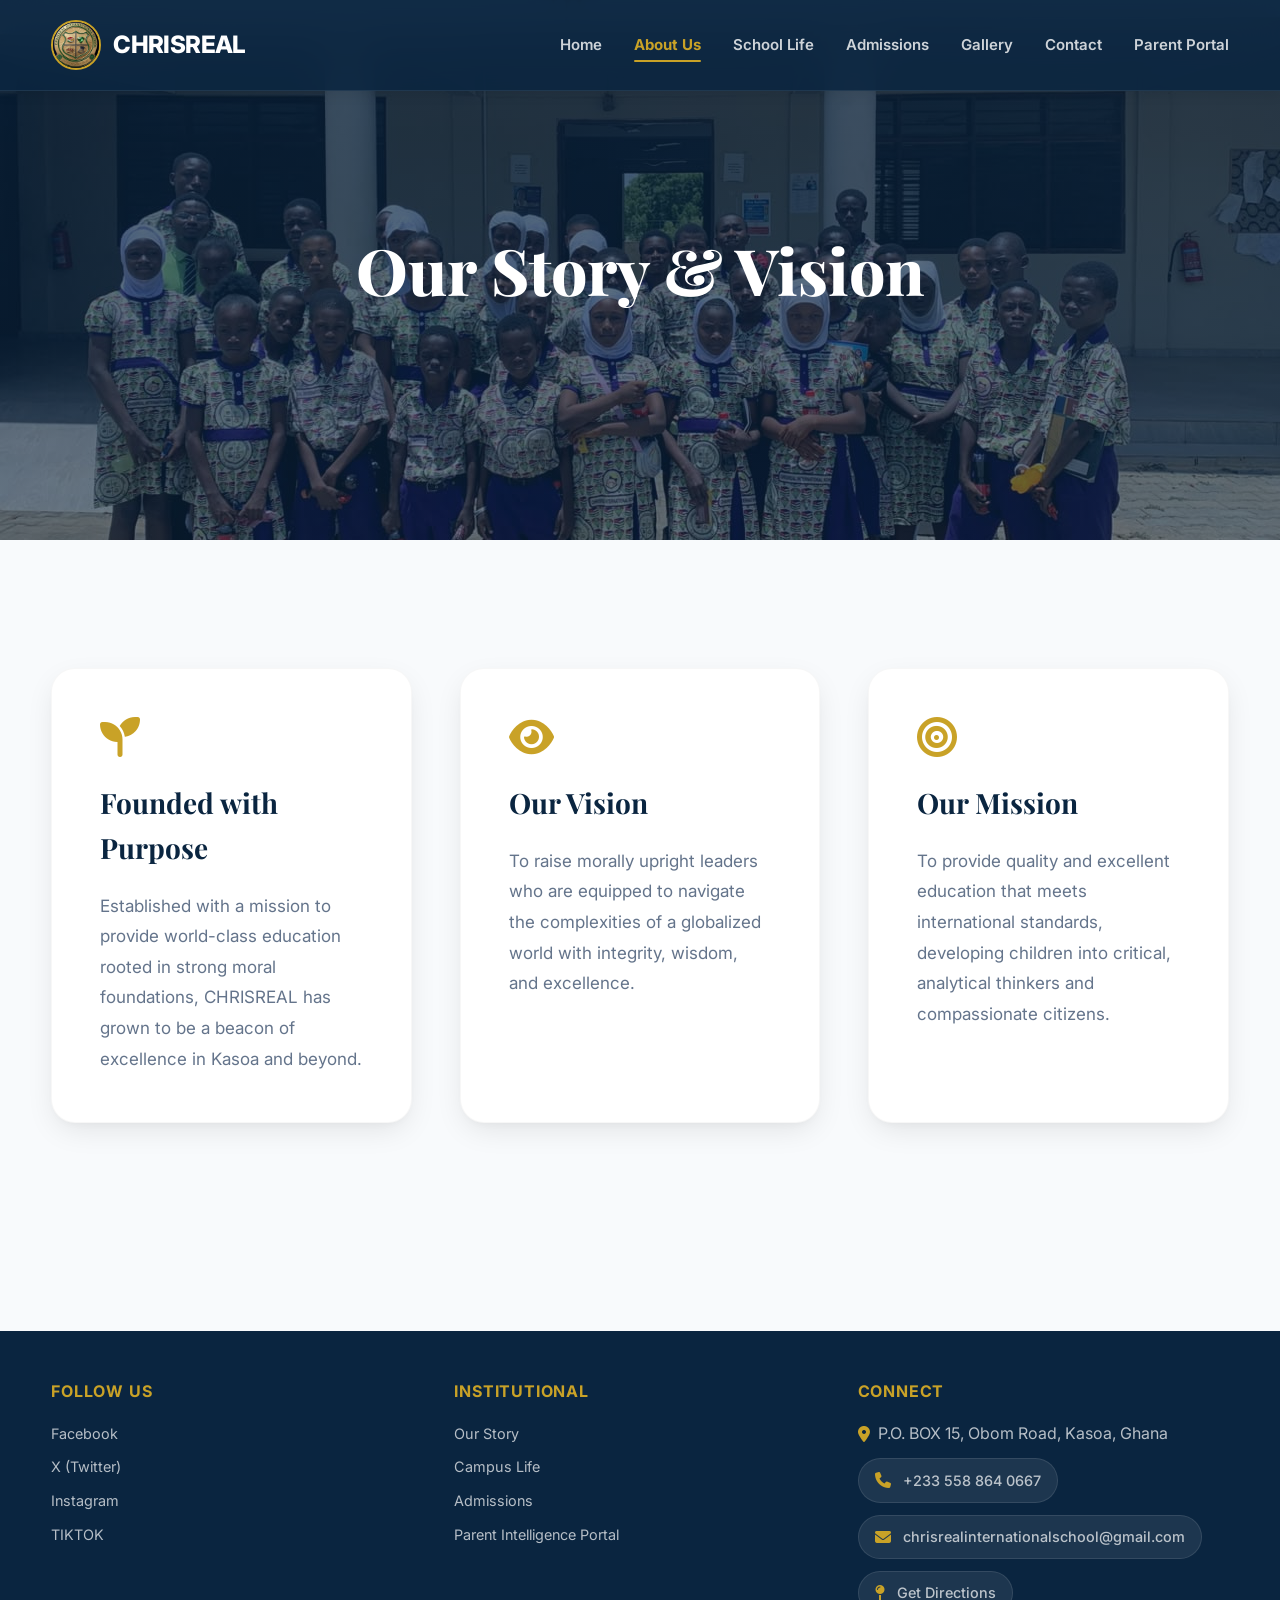
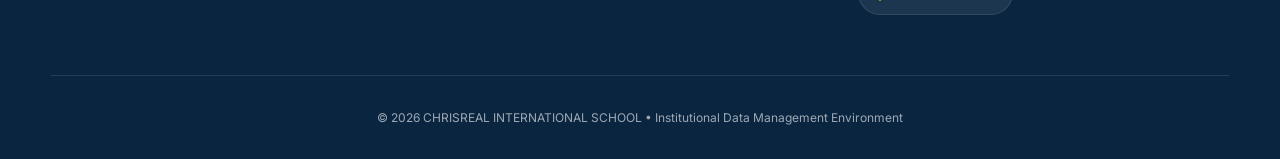
==== commit 6e505e44: "Update about.html" ====
--- a/about.html
+++ b/about.html
@@ -114,7 +114,6 @@
             background: linear-gradient(rgba(10,37,64,0.75), rgba(10,37,64,0.6)), url('image/about.jpg') center/cover no-repeat;
             display: flex; align-items: center; justify-content: center;
             text-align: center; color: white; padding: 0 1.5rem;
-            padding-top: var(--header-height);
         }
 
         .hero-sub h1 {
@@ -145,10 +144,92 @@
 
         .about-card p { color: var(--text-muted); font-size: 1.0625rem; line-height: 1.8; }
 
-        /* --- Footer --- */
-        .premium-footer { background: var(--brand-primary); color: white; padding: 6rem 0 3rem; margin-top: 4rem; }
-        .footer-bottom { padding-top: 3rem; border-top: 1px solid rgba(255, 255, 255, 0.1); text-align: center; margin-top: 3rem; }
-        .footer-bottom p { opacity: 0.5; font-size: 0.875rem; }
+        /* ========== PREMIUM FOOTER WITH ICON BUTTONS (from index.html) ========== */
+        .premium-footer {
+            background: var(--brand-primary);
+            color: white;
+            padding: 3rem 0 2rem;
+        }
+
+        .footer-grid {
+            display: grid;
+            grid-template-columns: repeat(3, 1fr);
+            gap: 2rem;
+            text-align: left;
+            margin-bottom: 3rem;
+        }
+
+        .footer-col h3 {
+            color: var(--brand-accent);
+            margin-bottom: 1rem;
+            font-size: 1rem;
+            letter-spacing: 0.05em;
+        }
+
+        .footer-col ul {
+            list-style: none;
+        }
+
+        .footer-col li {
+            margin-bottom: 0.5rem;
+        }
+
+        .footer-col a {
+            color: rgba(255, 255, 255, 0.7);
+            text-decoration: none;
+            transition: var(--transition);
+            font-size: 0.9rem;
+        }
+
+        .footer-col a:hover {
+            color: white;
+            transform: translateX(3px);
+        }
+
+        /* Premium Icon Buttons for phone/email/directions */
+        .footer-action-btn {
+            display: inline-flex;
+            align-items: center;
+            gap: 0.75rem;
+            background: rgba(255, 255, 255, 0.08);
+            padding: 0.6rem 1rem;
+            border-radius: 2rem;
+            margin-bottom: 0.75rem;
+            transition: var(--transition);
+            font-size: 0.85rem;
+            font-weight: 500;
+            color: rgba(255, 255, 255, 0.9);
+            text-decoration: none;
+            width: fit-content;
+            border: 1px solid rgba(255,255,255,0.1);
+        }
+
+        .footer-action-btn i {
+            color: var(--brand-accent);
+            font-size: 1rem;
+        }
+
+        .footer-action-btn:hover {
+            background: var(--brand-accent);
+            color: var(--brand-primary);
+            transform: translateY(-2px);
+            border-color: var(--brand-accent);
+        }
+
+        .footer-action-btn:hover i {
+            color: var(--brand-primary);
+        }
+
+        .footer-bottom {
+            text-align: center;
+            padding-top: 2rem;
+            border-top: 1px solid rgba(255, 255, 255, 0.1);
+        }
+
+        .footer-bottom p {
+            opacity: 0.6;
+            font-size: 0.75rem;
+        }
 
         /* --- Mobile --- */
         .hamburger { display: none; font-size: 2rem; color: white; background: none; border: none; cursor: pointer; }
@@ -163,6 +244,13 @@
         @media (max-width: 992px) {
             .desktop-menu { display: none; }
             .hamburger { display: block; }
+            .footer-grid { grid-template-columns: 1fr; gap: 2rem; text-align: center; }
+            .footer-action-btn { margin-left: auto; margin-right: auto; }
+        }
+
+        @media (max-width: 768px) {
+            .section { padding: 4rem 0; }
+            .about-card { padding: 2rem; }
         }
     </style>
 </head>
@@ -229,10 +317,59 @@
         </div>
     </section>
 
+    <!-- PREMIUM FOOTER with Icon Buttons (matching index.html and contact.html) -->
     <footer class="premium-footer">
         <div class="container">
+            <div class="footer-grid">
+                <!-- Column 1: FOLLOW US -->
+                <div class="footer-col">
+                    <h3>FOLLOW US</h3>
+                    <ul>
+                        <li><a href="#">Facebook</a></li>
+                        <li><a href="#">X (Twitter)</a></li>
+                        <li><a href="#">Instagram</a></li>
+                        <li><a href="#">TIKTOK</a></li>
+                    </ul>
+                </div>
+
+                <!-- Column 2: INSTITUTIONAL -->
+                <div class="footer-col">
+                    <h3>INSTITUTIONAL</h3>
+                    <ul>
+                        <li><a href="about.html">Our Story</a></li>
+                        <li><a href="life.html">Campus Life</a></li>
+                        <li><a href="admission.html">Admissions</a></li>
+                        <li><a href="http://chrisreal.page.gd/login.php">Parent Intelligence Portal</a></li>
+                    </ul>
+                </div>
+
+                <!-- Column 3: CONNECT with Premium Icon Buttons + Get Directions -->
+                <div class="footer-col">
+                    <h3>CONNECT</h3>
+                    <!-- Address line (static) -->
+                    <div style="margin-bottom: 0.75rem; display: flex; gap: 0.5rem; align-items: center;">
+                        <i class="fa-solid fa-location-dot" style="color: var(--brand-accent);"></i>
+                        <span style="color: rgba(255,255,255,0.7);">P.O. BOX 15, Obom Road, Kasoa, Ghana</span>
+                    </div>
+                    <!-- Phone Button (opens dialer) -->
+                    <a href="tel:+2335588640667" class="footer-action-btn">
+                        <i class="fa-solid fa-phone"></i> +233 558 864 0667
+                    </a>
+                    <!-- Email Button (opens Gmail/mail client) -->
+                    <a href="mailto:chrisrealinternationalschool@gmail.com" class="footer-action-btn">
+                        <i class="fa-solid fa-envelope"></i> chrisrealinternationalschool@gmail.com
+                    </a>
+                    <!-- Get Directions Button (Google Maps) -->
+                    <a href="https://maps.google.com/maps?q=5.5437951%2C-0.4225256&z=17&hl=en" 
+                       target="_blank" 
+                       rel="noopener noreferrer" 
+                       class="footer-action-btn">
+                        <i class="fa-solid fa-map-pin"></i> Get Directions
+                    </a>
+                </div>
+            </div>
             <div class="footer-bottom">
-                <p>&copy; 2026 CHRISREAL INTERNATIONAL SCHOOL &bull; Institutional Data Management Environment</p>
+                <p>&copy; 2026 CHRISREAL INTERNATIONAL SCHOOL • Institutional Data Management Environment</p>
             </div>
         </div>
     </footer>
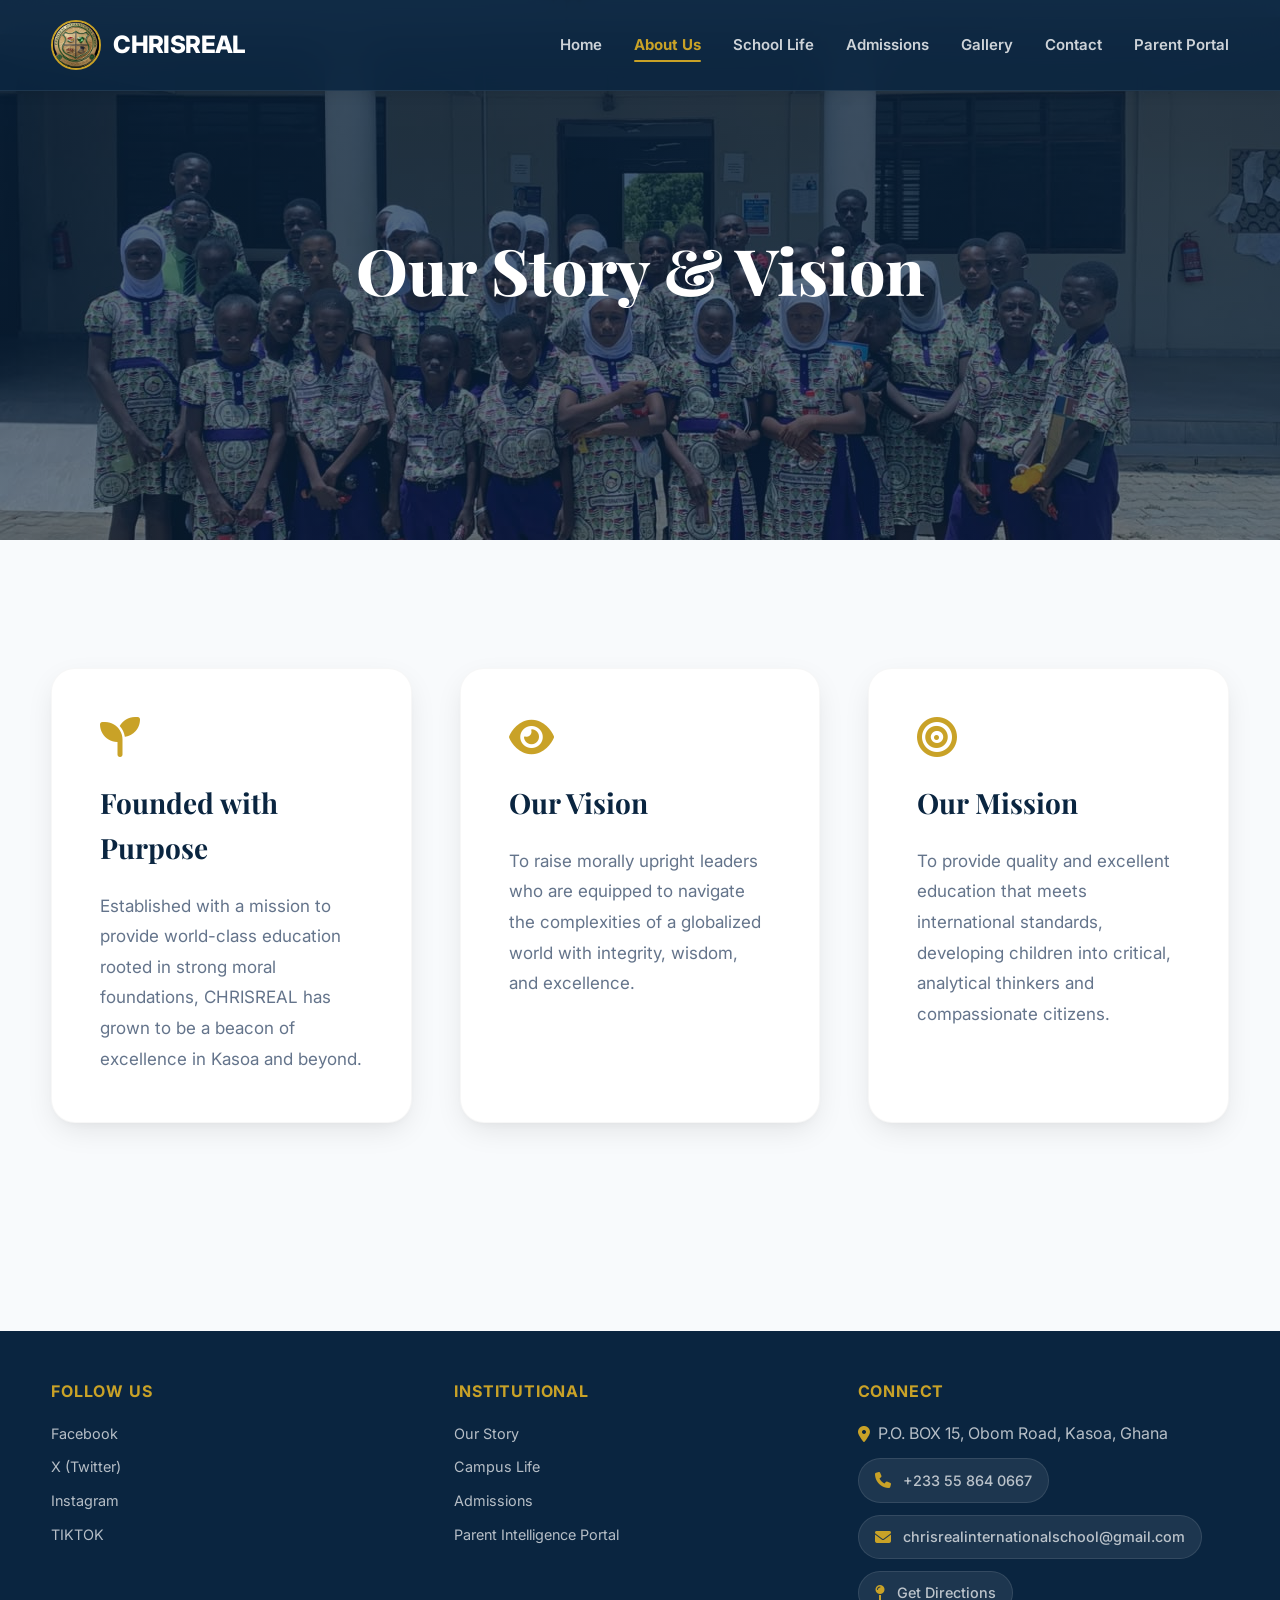
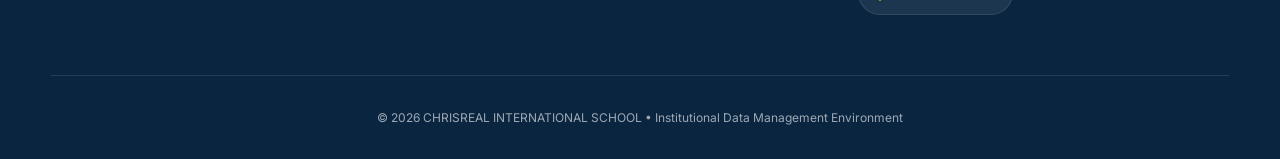
==== commit 6528aa74: "Update about.html" ====
--- a/about.html
+++ b/about.html
@@ -353,7 +353,7 @@
                     </div>
                     <!-- Phone Button (opens dialer) -->
                     <a href="tel:+2335588640667" class="footer-action-btn">
-                        <i class="fa-solid fa-phone"></i> +233 558 864 0667
+                        <i class="fa-solid fa-phone"></i> +233 55 864 0667
                     </a>
                     <!-- Email Button (opens Gmail/mail client) -->
                     <a href="mailto:chrisrealinternationalschool@gmail.com" class="footer-action-btn">
